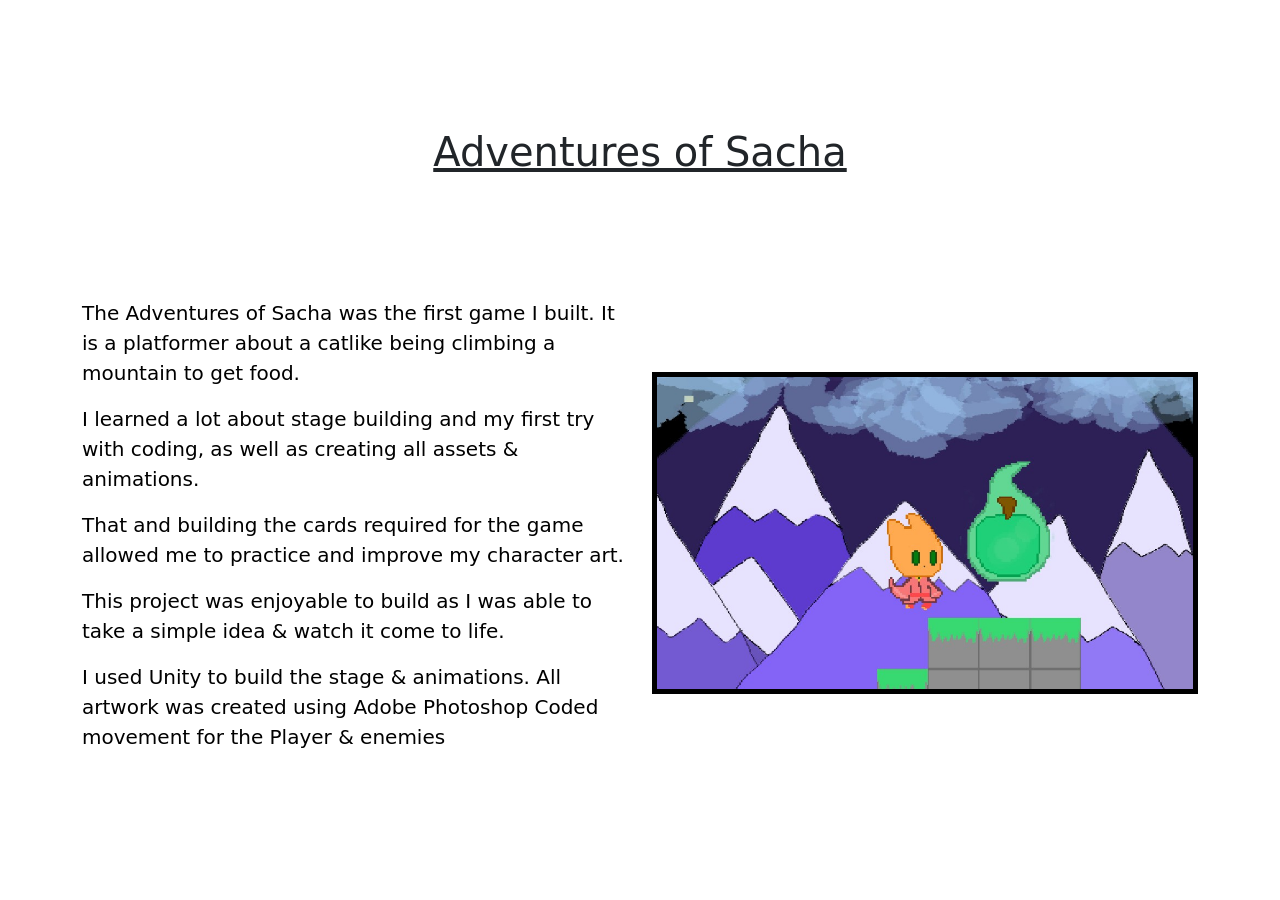
==== Artifact1.html @ e45947c8 "All pages & text Added in all the hyperlinks to different artifacts, photos, & text for them." ====
<!Doctype html>
<html>
<head>
 <link href="https://cdn.jsdelivr.net/npm/bootstrap@5.3.8/dist/css/bootstrap.min.css" rel="stylesheet" integrity="sha384-sRIl4kxILFvY47J16cr9ZwB07vP4J8+LH7qKQnuqkuIAvNWLzeN8tE5YBujZqJLB" crossorigin="anonymous">
            <!-- bootstrap script -->
        <script src="https://cdn.jsdelivr.net/npm/bootstrap@5.3.8/dist/js/bootstrap.bundle.min.js" integrity="sha384-FKyoEForCGlyvwx9Hj09JcYn3nv7wiPVlz7YYwJrWVcXK/BmnVDxM+D2scQbITxI" crossorigin="anonymous"></script>
            <!-- CSS link -->
        <link rel= "stylesheet" href= "book.css">
        <meta name="viewport" content="width=device-width, initial-scale=1.0">
        <title>
            Adventures of Sacha
        </title> 
</head>

<body>
<div class = 'container blockwood-border'>
     <div class="row blockwood-border align-items-center">
        <h1>Adventures of Sacha</h1>
            <div class="col-md-6 blockwood-border">
              <p>
                The Adventures of Sacha was the first game I built. 
                It is a platformer about a catlike being climbing a mountain to get food.
              </p>
              <p>
                I learned a lot about stage building and my first try with coding, 
                as well as creating all assets & animations. 
              </p>  
              <p>
                That and building the cards required for the game allowed me to practice and improve my character art.
              </p>  
              
              <p>
               This project was enjoyable to build as I was able to take a simple idea & watch it come to life.
              </p>  
              <!-- <h2>Skills</h2> -->
              <p>
                I used Unity to build the stage & animations. 
                All artwork was created using Adobe Photoshop
                Coded movement for the Player & enemies
              </p>  
            </div>
            <div class="col-md-6 blockwood-border">
            <!-- Sacha photo goes here-->
             <img src= "AoS-Screenshot-2.jpeg" 
                  alt= "Adventures of Sacha" 
                  class="img-fluid">
            </div>
          </div>
</div>



</body>
</html>
---- book.css ----
/* CSS 1 */
/* img:hover {
    border: 25px solid burlywood;

} */
/* CSS 2 */
h1 {
    /*margin: 100px 100 px 100 px 100 px;*/
 
    /* margin: 150px; */
    display: block;
    /* margin-left: 150 px;
    margin-right:150; */
    text-decoration: underline;
    text-align: center;
    /* background-color: rgb(239, 234, 234); */
}

/* CSS 3 */
p {
    /* background-color: rgb(106, 219, 106); */
    /* background-color: #ededed; */
    font-size: 20px;
    text-align: left;
    color: black;
}

/* CSS 4 */
header {
    font-size: 50px;
    text-align: center;
    text-decoration: underline;
}

/* CSS 5 */
h2 {
    
    /* margin: 150px;  */
    display: block;
    text-decoration: underline;
    text-align: center;
    /* background-color: rgb(239, 234, 234); */
    /* background-color: #ededed; */
}
/* color changing background code */
@keyframes colorChange {
    from {
        background-color: rgb(106, 219, 149);
    }

    to {
        background-color: rgb(219, 161, 106);
    }

}

/* CSS 6 */
body {
    animation-name: colorChange;
    animation-duration: 7s;
    animation-iteration-count: infinite;
    animation-direction: alternate;
}

/* CSS 7 */
.medImage {
    width: 50%;
    height: 50%;
}

.blockwood-border{
    margin-top: 10%;
}

img {
    border: 5px solid black;
}

.ribbon{
    height: 15px;
    background-color: rgb(51, 51, 51);
}

.navBar {
    overflow: hidden;
    background-color: #5E6B6A;
}

.dropdown {
    float:left;
    overflow: hidden;
}

.dropdown .btn {
    background-color: #5E6B6A;
    border: none;
}

.dropdown .btn:hover {
    background-color: #4a5554;
}

.dropdown-content {
    display: none;
    position: absolute;
    background-color: #f9f9f9;
    min-width: 160px;
    box-shadow: 0px 8px 16px 0px rgba(0,0,0,0.2);
    z-index: 1000;
}

.dropdown-content a {
    float: none;
    color: black;
    padding: 12px 16px;
    text-decoration: none;
    display: block;
    text-align: left;
}

.dropdown-content a:hover {
    background-color: #ddd;
}

.dropdown:hover .dropdown-content {
    display: block;
}

.magicword{
    font-family:Verdana, Geneva, Tahoma, sans-serif;
}
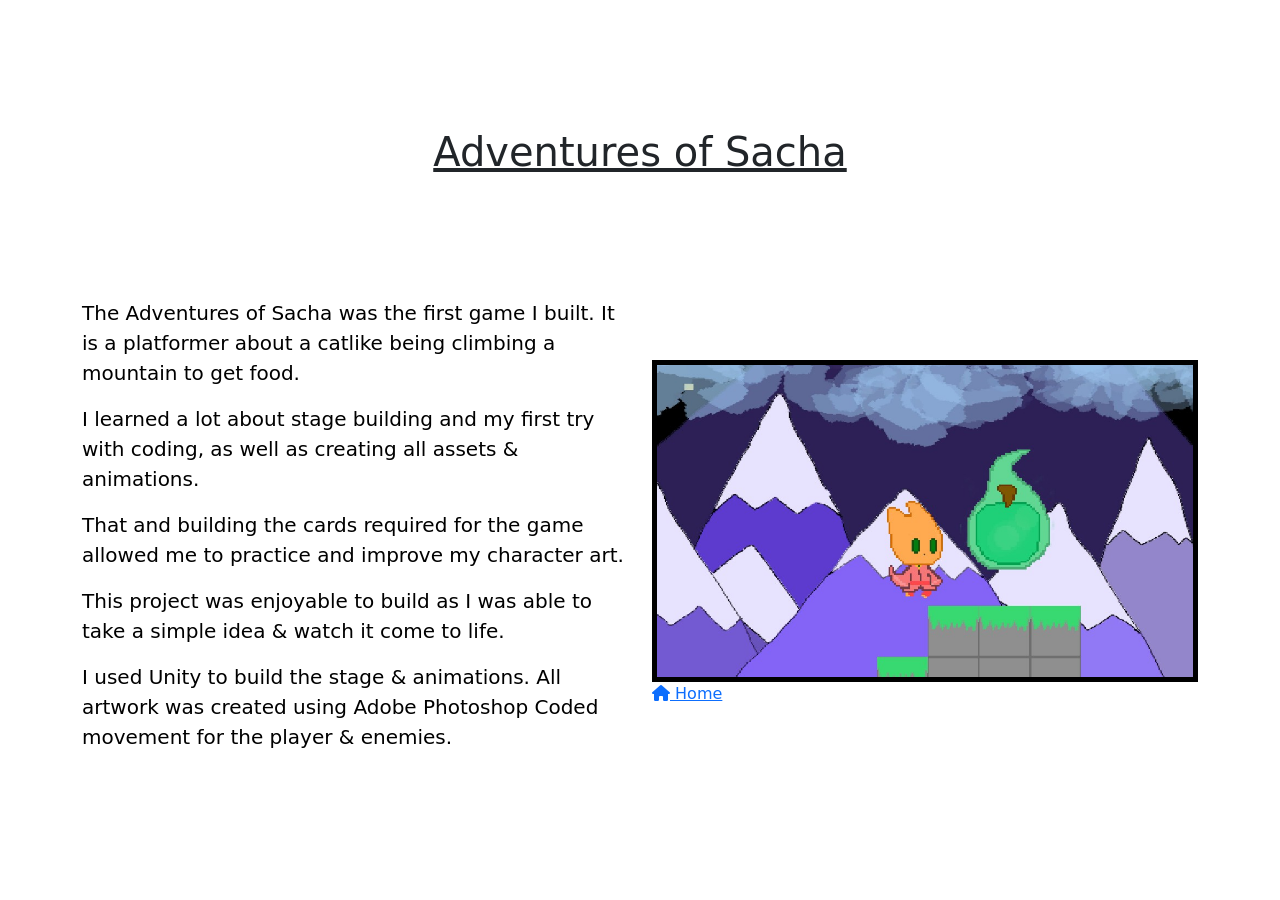
==== commit 9a7a9b3a: "Setting up the Artifact Pages Finished setting up each artifact page to utilize" ====
--- a/Artifact1.html
+++ b/Artifact1.html
@@ -6,6 +6,7 @@
         <script src="https://cdn.jsdelivr.net/npm/bootstrap@5.3.8/dist/js/bootstrap.bundle.min.js" integrity="sha384-FKyoEForCGlyvwx9Hj09JcYn3nv7wiPVlz7YYwJrWVcXK/BmnVDxM+D2scQbITxI" crossorigin="anonymous"></script>
             <!-- CSS link -->
         <link rel= "stylesheet" href= "book.css">
+         <link rel='stylesheet' href='https://cdnjs.cloudflare.com/ajax/libs/font-awesome/6.2.1/css/all.min.css' />
         <meta name="viewport" content="width=device-width, initial-scale=1.0">
         <title>
             Adventures of Sacha
@@ -15,7 +16,8 @@
 <body>
 <div class = 'container blockwood-border'>
      <div class="row blockwood-border align-items-center">
-        <h1>Adventures of Sacha</h1>
+       
+      <h1>Adventures of Sacha</h1>
             <div class="col-md-6 blockwood-border">
               <p>
                 The Adventures of Sacha was the first game I built. 
@@ -36,18 +38,26 @@
               <p>
                 I used Unity to build the stage & animations. 
                 All artwork was created using Adobe Photoshop
-                Coded movement for the Player & enemies
+                Coded movement for the player & enemies.
               </p>  
             </div>
             <div class="col-md-6 blockwood-border">
-            <!-- Sacha photo goes here-->
-             <img src= "AoS-Screenshot-2.jpeg" 
-                  alt= "Adventures of Sacha" 
-                  class="img-fluid">
+            
+              <!-- Sacha photo goes here-->
+              <img src= "AoS-Screenshot-2.jpeg" 
+                    alt= "Adventures of Sacha" 
+                    class="img-fluid">
+              <div>
+                <a href="index.html">
+                   <i class="fa-solid fa-house"></i>
+                  Home</a>
+              </div>      
             </div>
           </div>
+
+    
 </div>
-
+</div>
 
 
 </body>
--- a/book.css
+++ b/book.css
@@ -46,7 +46,7 @@
 /* color changing background code */
 @keyframes colorChange {
     from {
-        background-color: rgb(106, 219, 149);
+        background-color: rgb(150, 231, 143);
     }
 
     to {
@@ -79,7 +79,7 @@
 
 .ribbon{
     height: 15px;
-    background-color: rgb(51, 51, 51);
+    background-color: rgb(20, 20, 20);
 }
 
 .navBar {
@@ -129,4 +129,25 @@
 
 .magicword{
     font-family:Verdana, Geneva, Tahoma, sans-serif;
+}
+
+#footer{
+    display: inline-block;
+    width: 100%;
+    background-color: #303333;
+    color: #FFF;
+    min-height: 75px;
+}
+
+h4 {
+    /*margin: 100px 100 px 100 px 100 px;*/
+ 
+    /* margin: 150px; */
+    display: block;
+    /* margin-left: 150 px;
+    margin-right:150; */
+    text-decoration: underline;
+    text-align: center;
+    color: rgb(78, 78, 255);
+    /* background-color: rgb(239, 234, 234); */
 }
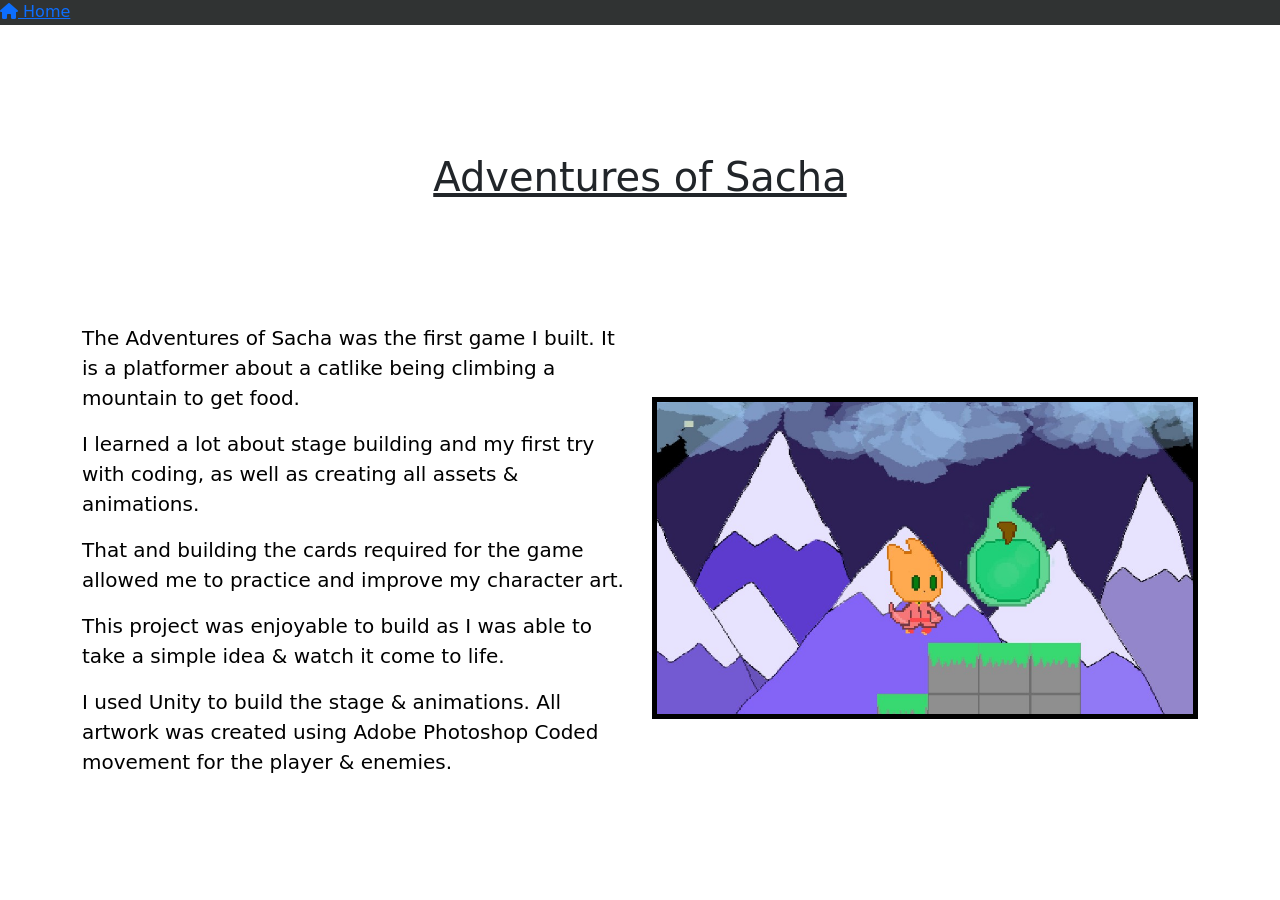
==== commit 04915190: "Home Button and webpage list edits Improved the professional photo with a higher priority list, and " ====
--- a/Artifact1.html
+++ b/Artifact1.html
@@ -14,6 +14,12 @@
 </head>
 
 <body>
+  <div class='navBar'>
+                  <a href="index.html">
+                   <i class="fa-solid fa-house"></i>
+                  Home</a>
+      </div>
+
 <div class = 'container blockwood-border'>
      <div class="row blockwood-border align-items-center">
        
@@ -47,11 +53,11 @@
               <img src= "AoS-Screenshot-2.jpeg" 
                     alt= "Adventures of Sacha" 
                     class="img-fluid">
-              <div>
+              <!-- <div>
                 <a href="index.html">
                    <i class="fa-solid fa-house"></i>
                   Home</a>
-              </div>      
+              </div>       -->
             </div>
           </div>
 
--- a/book.css
+++ b/book.css
@@ -84,7 +84,8 @@
 
 .navBar {
     overflow: hidden;
-    background-color: #5E6B6A;
+    background-color: #303333;
+    min-height: 25px;
 }
 
 .dropdown {
